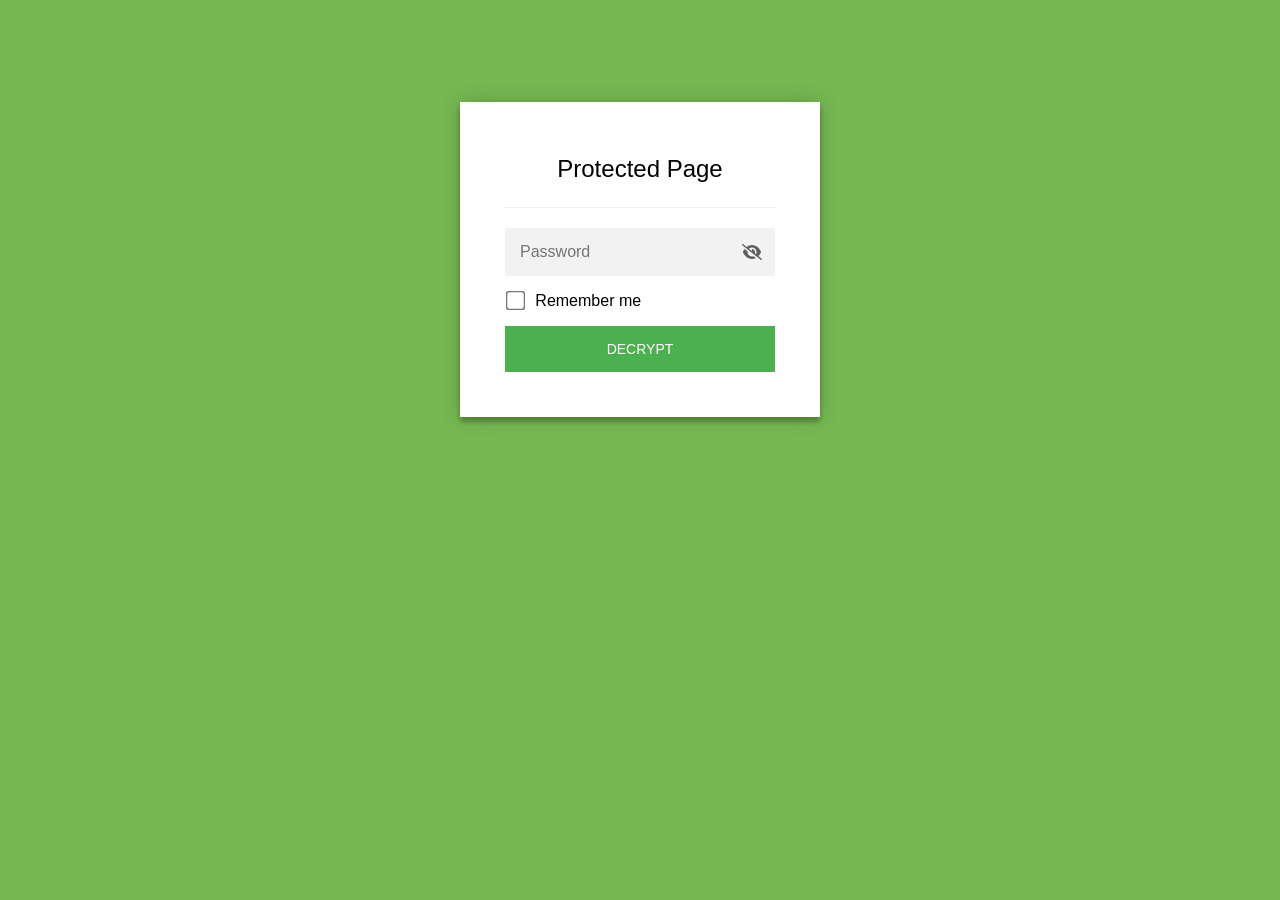
==== pricing/index.html @ df06c766 "Deploy pricing v2.6 (password protected) Adds /pricing/ — the AREWE x Passerine pricing deck v2.6, e" ====
<!DOCTYPE html>
<html class="staticrypt-html">
    <head><meta name="robots" content="noindex, nofollow">
        <meta charset="utf-8" />
        <title>AREWE × Passerine · Pricing</title>
        <meta name="viewport" content="width=device-width, initial-scale=1" />

        <!-- do not cache this page -->
        <meta http-equiv="cache-control" content="max-age=0" />
        <meta http-equiv="cache-control" content="no-cache" />
        <meta http-equiv="expires" content="0" />
        <meta http-equiv="expires" content="Tue, 01 Jan 1980 1:00:00 GMT" />
        <meta http-equiv="pragma" content="no-cache" />

        <style>
            .staticrypt-hr {
                margin-top: 20px;
                margin-bottom: 20px;
                border: 0;
                border-top: 1px solid #eee;
            }

            .staticrypt-page {
                width: 360px;
                padding: 8% 0 0;
                margin: auto;
                box-sizing: border-box;
            }

            .staticrypt-form {
                position: relative;
                z-index: 1;
                background: #ffffff;
                max-width: 360px;
                margin: 0 auto 100px;
                padding: 45px;
                text-align: center;
                box-shadow: 0 0 20px 0 rgba(0, 0, 0, 0.2), 0 5px 5px 0 rgba(0, 0, 0, 0.24);
            }

            .staticrypt-form input[type="password"],
            input[type="text"] {
                background: inherit;
                border: 0;
                box-sizing: border-box; /* This ensures padding is included in the total width */
                font-size: 14px;
                outline: 0;
                padding: 15px 30px 15px 15px; /* Adjust the padding to ensure there is space for the icon */
                width: 100%;
            }

            .staticrypt-password-container {
                position: relative;
                outline: 0;
                background: #f2f2f2;
                width: 100%;
                border: 0;
                margin: 0 0 15px;
                box-sizing: border-box;
            }

            .staticrypt-toggle-password-visibility {
                cursor: pointer;
                height: 20px;
                opacity: 60%;
                padding: 13px;
                position: absolute;
                right: 0;
                top: 50%;
                transform: translateY(-50%);
                width: 20px;
            }

            .staticrypt-form .staticrypt-decrypt-button {
                text-transform: uppercase;
                outline: 0;
                background: #4CAF50;
                width: 100%;
                border: 0;
                padding: 15px;
                color: #ffffff;
                font-size: 14px;
                cursor: pointer;
            }

            .staticrypt-form .staticrypt-decrypt-button:hover,
            .staticrypt-form .staticrypt-decrypt-button:active,
            .staticrypt-form .staticrypt-decrypt-button:focus {
                background: #4CAF50;
                filter: brightness(92%);
            }

            .staticrypt-html {
                height: 100%;
            }

            .staticrypt-body {
                height: 100%;
                margin: 0;
            }

            .staticrypt-content {
                height: 100%;
                margin-bottom: 1em;
                background: #76B852;
                font-family: "Arial", sans-serif;
                -webkit-font-smoothing: antialiased;
                -moz-osx-font-smoothing: grayscale;
            }

            .staticrypt-instructions {
                margin-top: -1em;
                margin-bottom: 1em;
            }

            .staticrypt-title {
                font-size: 1.5em;
            }

            label.staticrypt-remember {
                display: flex;
                align-items: center;
                margin-bottom: 1em;
            }

            .staticrypt-remember input[type="checkbox"] {
                transform: scale(1.5);
                margin-right: 1em;
            }

            .hidden {
                display: none !important;
            }

            .staticrypt-spinner-container {
                height: 100%;
                display: flex;
                align-items: center;
                justify-content: center;
            }

            .staticrypt-spinner {
                display: inline-block;
                width: 2rem;
                height: 2rem;
                vertical-align: text-bottom;
                border: 0.25em solid gray;
                border-right-color: transparent;
                border-radius: 50%;
                -webkit-animation: spinner-border 0.75s linear infinite;
                animation: spinner-border 0.75s linear infinite;
                animation-duration: 0.75s;
                animation-timing-function: linear;
                animation-delay: 0s;
                animation-iteration-count: infinite;
                animation-direction: normal;
                animation-fill-mode: none;
                animation-play-state: running;
                animation-name: spinner-border;
            }

            @keyframes spinner-border {
                100% {
                    transform: rotate(360deg);
                }
            }

            @media screen and (-webkit-min-device-pixel-ratio: 0) {
                .staticrypt-form input[type="password"],
                input[type="text"] {
                    font-size: 16px;
                }
            }
        </style>
    </head>

    <body class="staticrypt-body">
        <div id="staticrypt_loading" class="staticrypt-spinner-container">
            <div class="staticrypt-spinner"></div>
        </div>

        <div id="staticrypt_content" class="staticrypt-content hidden">
            <div class="staticrypt-page">
                <div class="staticrypt-form">
                    <div class="staticrypt-instructions">
                        <p class="staticrypt-title">Protected Page</p>
                        <p></p>
                    </div>

                    <hr class="staticrypt-hr" />

                    <form id="staticrypt-form" action="#" method="post">
                        <div class="staticrypt-password-container">
                            <input
                                id="staticrypt-password"
                                type="password"
                                name="password"
                                placeholder="Password"
                                autofocus
                            />

                            <img
                                class="staticrypt-toggle-password-visibility"
                                alt="Show password"
                                title="Show password"
                                src="[data-uri]"
                            />
                        </div>

                        <label id="staticrypt-remember-label" class="staticrypt-remember hidden">
                            <input id="staticrypt-remember" type="checkbox" name="remember" />
                            Remember me
                        </label>

                        <input type="submit" class="staticrypt-decrypt-button" value="DECRYPT" />
                    </form>
                </div>
            </div>
        </div>

        <script>
            // these variables will be filled when generating the file - the template format is 'variable_name'
            const staticryptInitiator = ((function(){
  const exports = {};
  const cryptoEngine = ((function(){
  const exports = {};
  const { subtle } = crypto;

const IV_BITS = 16 * 8;
const HEX_BITS = 4;
const ENCRYPTION_ALGO = "AES-CBC";

/**
 * Translates between utf8 encoded hexadecimal strings
 * and Uint8Array bytes.
 */
const HexEncoder = {
    /**
     * hex string -> bytes
     * @param {string} hexString
     * @returns {Uint8Array}
     */
    parse: function (hexString) {
        if (hexString.length % 2 !== 0) throw "Invalid hexString";
        const arrayBuffer = new Uint8Array(hexString.length / 2);

        for (let i = 0; i < hexString.length; i += 2) {
            const byteValue = parseInt(hexString.substring(i, i + 2), 16);
            if (isNaN(byteValue)) {
                throw "Invalid hexString";
            }
            arrayBuffer[i / 2] = byteValue;
        }
        return arrayBuffer;
    },

    /**
     * bytes -> hex string
     * @param {Uint8Array} bytes
     * @returns {string}
     */
    stringify: function (bytes) {
        const hexBytes = [];

        for (let i = 0; i < bytes.length; ++i) {
            let byteString = bytes[i].toString(16);
            if (byteString.length < 2) {
                byteString = "0" + byteString;
            }
            hexBytes.push(byteString);
        }
        return hexBytes.join("");
    },
};

/**
 * Translates between utf8 strings and Uint8Array bytes.
 */
const UTF8Encoder = {
    parse: function (str) {
        return new TextEncoder().encode(str);
    },

    stringify: function (bytes) {
        return new TextDecoder().decode(bytes);
    },
};

/**
 * Salt and encrypt a msg with a password.
 */
async function encrypt(msg, hashedPassword) {
    // Must be 16 bytes, unpredictable, and preferably cryptographically random. However, it need not be secret.
    // https://developer.mozilla.org/en-US/docs/Web/API/SubtleCrypto/encrypt#parameters
    const iv = crypto.getRandomValues(new Uint8Array(IV_BITS / 8));

    const key = await subtle.importKey("raw", HexEncoder.parse(hashedPassword), ENCRYPTION_ALGO, false, ["encrypt"]);

    const encrypted = await subtle.encrypt(
        {
            name: ENCRYPTION_ALGO,
            iv: iv,
        },
        key,
        UTF8Encoder.parse(msg)
    );

    // iv will be 32 hex characters, we prepend it to the ciphertext for use in decryption
    return HexEncoder.stringify(iv) + HexEncoder.stringify(new Uint8Array(encrypted));
}
exports.encrypt = encrypt;

/**
 * Decrypt a salted msg using a password.
 *
 * @param {string} encryptedMsg
 * @param {string} hashedPassword
 * @returns {Promise<string>}
 */
async function decrypt(encryptedMsg, hashedPassword) {
    const ivLength = IV_BITS / HEX_BITS;
    const iv = HexEncoder.parse(encryptedMsg.substring(0, ivLength));
    const encrypted = encryptedMsg.substring(ivLength);

    const key = await subtle.importKey("raw", HexEncoder.parse(hashedPassword), ENCRYPTION_ALGO, false, ["decrypt"]);

    const outBuffer = await subtle.decrypt(
        {
            name: ENCRYPTION_ALGO,
            iv: iv,
        },
        key,
        HexEncoder.parse(encrypted)
    );

    return UTF8Encoder.stringify(new Uint8Array(outBuffer));
}
exports.decrypt = decrypt;

/**
 * Salt and hash the password so it can be stored in localStorage without opening a password reuse vulnerability.
 *
 * @param {string} password
 * @param {string} salt
 * @returns {Promise<string>}
 */
async function hashPassword(password, salt) {
    // we hash the password in multiple steps, each adding more iterations. This is because we used to allow less
    // iterations, so for backward compatibility reasons, we need to support going from that to more iterations.
    let hashedPassword = await hashLegacyRound(password, salt);

    hashedPassword = await hashSecondRound(hashedPassword, salt);

    return hashThirdRound(hashedPassword, salt);
}
exports.hashPassword = hashPassword;

/**
 * This hashes the password with 1k iterations. This is a low number, we need this function to support backwards
 * compatibility.
 *
 * @param {string} password
 * @param {string} salt
 * @returns {Promise<string>}
 */
function hashLegacyRound(password, salt) {
    return pbkdf2(password, salt, 1000, "SHA-1");
}
exports.hashLegacyRound = hashLegacyRound;

/**
 * Add a second round of iterations. This is because we used to use 1k, so for backwards compatibility with
 * remember-me/autodecrypt links, we need to support going from that to more iterations.
 *
 * @param hashedPassword
 * @param salt
 * @returns {Promise<string>}
 */
function hashSecondRound(hashedPassword, salt) {
    return pbkdf2(hashedPassword, salt, 14000, "SHA-256");
}
exports.hashSecondRound = hashSecondRound;

/**
 * Add a third round of iterations to bring total number to 600k. This is because we used to use 1k, then 15k, so for
 * backwards compatibility with remember-me/autodecrypt links, we need to support going from that to more iterations.
 *
 * @param hashedPassword
 * @param salt
 * @returns {Promise<string>}
 */
function hashThirdRound(hashedPassword, salt) {
    return pbkdf2(hashedPassword, salt, 585000, "SHA-256");
}
exports.hashThirdRound = hashThirdRound;

/**
 * Salt and hash the password so it can be stored in localStorage without opening a password reuse vulnerability.
 *
 * @param {string} password
 * @param {string} salt
 * @param {int} iterations
 * @param {string} hashAlgorithm
 * @returns {Promise<string>}
 */
async function pbkdf2(password, salt, iterations, hashAlgorithm) {
    const key = await subtle.importKey("raw", UTF8Encoder.parse(password), "PBKDF2", false, ["deriveBits"]);

    const keyBytes = await subtle.deriveBits(
        {
            name: "PBKDF2",
            hash: hashAlgorithm,
            iterations,
            salt: UTF8Encoder.parse(salt),
        },
        key,
        256
    );

    return HexEncoder.stringify(new Uint8Array(keyBytes));
}

function generateRandomSalt() {
    const bytes = crypto.getRandomValues(new Uint8Array(128 / 8));

    return HexEncoder.stringify(new Uint8Array(bytes));
}
exports.generateRandomSalt = generateRandomSalt;

async function signMessage(hashedPassword, message) {
    const key = await subtle.importKey(
        "raw",
        HexEncoder.parse(hashedPassword),
        {
            name: "HMAC",
            hash: "SHA-256",
        },
        false,
        ["sign"]
    );
    const signature = await subtle.sign("HMAC", key, UTF8Encoder.parse(message));

    return HexEncoder.stringify(new Uint8Array(signature));
}
exports.signMessage = signMessage;

function getRandomAlphanum() {
    const possibleCharacters = "abcdefghijklmnopqrstuvwxyzABCDEFGHIJKLMNOPQRSTUVWXYZ0123456789";

    let byteArray;
    let parsedInt;

    // Keep generating new random bytes until we get a value that falls
    // within a range that can be evenly divided by possibleCharacters.length
    do {
        byteArray = crypto.getRandomValues(new Uint8Array(1));
        // extract the lowest byte to get an int from 0 to 255 (probably unnecessary, since we're only generating 1 byte)
        parsedInt = byteArray[0] & 0xff;
    } while (parsedInt >= 256 - (256 % possibleCharacters.length));

    // Take the modulo of the parsed integer to get a random number between 0 and totalLength - 1
    const randomIndex = parsedInt % possibleCharacters.length;

    return possibleCharacters[randomIndex];
}

/**
 * Generate a random string of a given length.
 *
 * @param {int} length
 * @returns {string}
 */
function generateRandomString(length) {
    let randomString = "";

    for (let i = 0; i < length; i++) {
        randomString += getRandomAlphanum();
    }

    return randomString;
}
exports.generateRandomString = generateRandomString;

  return exports;
})());
const codec = ((function(){
  const exports = {};
  /**
 * Initialize the codec with the provided cryptoEngine - this return functions to encode and decode messages.
 *
 * @param cryptoEngine - the engine to use for encryption / decryption
 */
function init(cryptoEngine) {
    const exports = {};

    /**
     * Top-level function for encoding a message.
     * Includes password hashing, encryption, and signing.
     *
     * @param {string} msg
     * @param {string} password
     * @param {string} salt
     *
     * @returns {string} The encoded text
     */
    async function encode(msg, password, salt) {
        const hashedPassword = await cryptoEngine.hashPassword(password, salt);

        const encrypted = await cryptoEngine.encrypt(msg, hashedPassword);

        // we use the hashed password in the HMAC because this is effectively what will be used a password (so we can store
        // it in localStorage safely, we don't use the clear text password)
        const hmac = await cryptoEngine.signMessage(hashedPassword, encrypted);

        return hmac + encrypted;
    }
    exports.encode = encode;

    /**
     * Encode using a password that has already been hashed. This is useful to encode multiple messages in a row, that way
     * we don't need to hash the password multiple times.
     *
     * @param {string} msg
     * @param {string} hashedPassword
     *
     * @returns {string} The encoded text
     */
    async function encodeWithHashedPassword(msg, hashedPassword) {
        const encrypted = await cryptoEngine.encrypt(msg, hashedPassword);

        // we use the hashed password in the HMAC because this is effectively what will be used a password (so we can store
        // it in localStorage safely, we don't use the clear text password)
        const hmac = await cryptoEngine.signMessage(hashedPassword, encrypted);

        return hmac + encrypted;
    }
    exports.encodeWithHashedPassword = encodeWithHashedPassword;

    /**
     * Top-level function for decoding a message.
     * Includes signature check and decryption.
     *
     * @param {string} signedMsg
     * @param {string} hashedPassword
     * @param {string} salt
     * @param {int} backwardCompatibleAttempt
     * @param {string} originalPassword
     *
     * @returns {Object} {success: true, decoded: string} | {success: false, message: string}
     */
    async function decode(signedMsg, hashedPassword, salt, backwardCompatibleAttempt = 0, originalPassword = "") {
        const encryptedHMAC = signedMsg.substring(0, 64);
        const encryptedMsg = signedMsg.substring(64);
        const decryptedHMAC = await cryptoEngine.signMessage(hashedPassword, encryptedMsg);

        if (decryptedHMAC !== encryptedHMAC) {
            // we have been raising the number of iterations in the hashing algorithm multiple times, so to support the old
            // remember-me/autodecrypt links we need to try bringing the old hashes up to speed.
            originalPassword = originalPassword || hashedPassword;
            if (backwardCompatibleAttempt === 0) {
                const updatedHashedPassword = await cryptoEngine.hashThirdRound(originalPassword, salt);

                return decode(signedMsg, updatedHashedPassword, salt, backwardCompatibleAttempt + 1, originalPassword);
            }
            if (backwardCompatibleAttempt === 1) {
                let updatedHashedPassword = await cryptoEngine.hashSecondRound(originalPassword, salt);
                updatedHashedPassword = await cryptoEngine.hashThirdRound(updatedHashedPassword, salt);

                return decode(signedMsg, updatedHashedPassword, salt, backwardCompatibleAttempt + 1, originalPassword);
            }

            return { success: false, message: "Signature mismatch" };
        }

        return {
            success: true,
            decoded: await cryptoEngine.decrypt(encryptedMsg, hashedPassword),
        };
    }
    exports.decode = decode;

    return exports;
}
exports.init = init;

  return exports;
})());
const decode = codec.init(cryptoEngine).decode;

/**
 * Initialize the staticrypt module, that exposes functions callbable by the password_template.
 *
 * @param {{
 *  staticryptEncryptedMsgUniqueVariableName: string,
 *  isRememberEnabled: boolean,
 *  rememberDurationInDays: number,
 *  staticryptSaltUniqueVariableName: string,
 * }} staticryptConfig - object of data that is stored on the password_template at encryption time.
 *
 * @param {{
 *  rememberExpirationKey: string,
 *  rememberPassphraseKey: string,
 *  replaceHtmlCallback: function,
 *  clearLocalStorageCallback: function,
 * }} templateConfig - object of data that can be configured by a custom password_template.
 */
function init(staticryptConfig, templateConfig) {
    const exports = {};

    /**
     * Decrypt our encrypted page, replace the whole HTML.
     *
     * @param {string} hashedPassword
     * @returns {Promise<boolean>}
     */
    async function decryptAndReplaceHtml(hashedPassword) {
        const { staticryptEncryptedMsgUniqueVariableName, staticryptSaltUniqueVariableName } = staticryptConfig;
        const { replaceHtmlCallback } = templateConfig;

        const result = await decode(
            staticryptEncryptedMsgUniqueVariableName,
            hashedPassword,
            staticryptSaltUniqueVariableName
        );
        if (!result.success) {
            return false;
        }
        const plainHTML = result.decoded;

        // if the user configured a callback call it, otherwise just replace the whole HTML
        if (typeof replaceHtmlCallback === "function") {
            replaceHtmlCallback(plainHTML);
        } else {
            document.write(plainHTML);
            document.close();
        }

        return true;
    }

    /**
     * Attempt to decrypt the page and replace the whole HTML.
     *
     * @param {string} password
     * @param {boolean} isRememberChecked
     *
     * @returns {Promise<{isSuccessful: boolean, hashedPassword?: string}>} - we return an object, so that if we want to
     *   expose more information in the future we can do it without breaking the password_template
     */
    async function handleDecryptionOfPage(password, isRememberChecked) {
        const { staticryptSaltUniqueVariableName } = staticryptConfig;

        // decrypt and replace the whole page
        const hashedPassword = await cryptoEngine.hashPassword(password, staticryptSaltUniqueVariableName);
        return handleDecryptionOfPageFromHash(hashedPassword, isRememberChecked);
    }
    exports.handleDecryptionOfPage = handleDecryptionOfPage;

    async function handleDecryptionOfPageFromHash(hashedPassword, isRememberChecked) {
        const { isRememberEnabled, rememberDurationInDays } = staticryptConfig;
        const { rememberExpirationKey, rememberPassphraseKey } = templateConfig;

        const isDecryptionSuccessful = await decryptAndReplaceHtml(hashedPassword);

        if (!isDecryptionSuccessful) {
            return {
                isSuccessful: false,
                hashedPassword,
            };
        }

        // remember the hashedPassword and set its expiration if necessary
        if (isRememberEnabled && isRememberChecked) {
            window.localStorage.setItem(rememberPassphraseKey, hashedPassword);

            // set the expiration if the duration isn't 0 (meaning no expiration)
            if (rememberDurationInDays > 0) {
                window.localStorage.setItem(
                    rememberExpirationKey,
                    (new Date().getTime() + rememberDurationInDays * 24 * 60 * 60 * 1000).toString()
                );
            }
        }

        return {
            isSuccessful: true,
            hashedPassword,
        };
    }
    exports.handleDecryptionOfPageFromHash = handleDecryptionOfPageFromHash;

    /**
     * Clear localstorage from staticrypt related values
     */
    function clearLocalStorage() {
        const { clearLocalStorageCallback, rememberExpirationKey, rememberPassphraseKey } = templateConfig;

        if (typeof clearLocalStorageCallback === "function") {
            clearLocalStorageCallback();
        } else {
            localStorage.removeItem(rememberPassphraseKey);
            localStorage.removeItem(rememberExpirationKey);
        }
    }

    async function handleDecryptOnLoad() {
        let isSuccessful = await decryptOnLoadFromUrl();

        if (!isSuccessful) {
            isSuccessful = await decryptOnLoadFromRememberMe();
        }

        return { isSuccessful };
    }
    exports.handleDecryptOnLoad = handleDecryptOnLoad;

    /**
     * Clear storage if we are logging out
     *
     * @returns {boolean} - whether we logged out
     */
    function logoutIfNeeded() {
        const logoutKey = "staticrypt_logout";

        // handle logout through query param
        const queryParams = new URLSearchParams(window.location.search);
        if (queryParams.has(logoutKey)) {
            clearLocalStorage();
            return true;
        }

        // handle logout through URL fragment
        const hash = window.location.hash.substring(1);
        if (hash.includes(logoutKey)) {
            clearLocalStorage();
            return true;
        }

        return false;
    }

    /**
     * To be called on load: check if we want to try to decrypt and replace the HTML with the decrypted content, and
     * try to do it if needed.
     *
     * @returns {Promise<boolean>} true if we derypted and replaced the whole page, false otherwise
     */
    async function decryptOnLoadFromRememberMe() {
        const { rememberDurationInDays } = staticryptConfig;
        const { rememberExpirationKey, rememberPassphraseKey } = templateConfig;

        // if we are login out, terminate
        if (logoutIfNeeded()) {
            return false;
        }

        // if there is expiration configured, check if we're not beyond the expiration
        if (rememberDurationInDays && rememberDurationInDays > 0) {
            const expiration = localStorage.getItem(rememberExpirationKey),
                isExpired = expiration && new Date().getTime() > parseInt(expiration);

            if (isExpired) {
                clearLocalStorage();
                return false;
            }
        }

        const hashedPassword = localStorage.getItem(rememberPassphraseKey);

        if (hashedPassword) {
            // try to decrypt
            const isDecryptionSuccessful = await decryptAndReplaceHtml(hashedPassword);

            // if the decryption is unsuccessful the password might be wrong - silently clear the saved data and let
            // the user fill the password form again
            if (!isDecryptionSuccessful) {
                clearLocalStorage();
                return false;
            }

            return true;
        }

        return false;
    }

    async function decryptOnLoadFromUrl() {
        const passwordKey = "staticrypt_pwd";
        const rememberMeKey = "remember_me";

        // try to get the password from the query param (for backward compatibility - we now want to avoid this method,
        // since it sends the hashed password to the server which isn't needed)
        const queryParams = new URLSearchParams(window.location.search);
        const hashedPasswordQuery = queryParams.get(passwordKey);
        const rememberMeQuery = queryParams.get(rememberMeKey);

        const urlFragment = window.location.hash.substring(1);
        // get the password from the url fragment
        const hashedPasswordRegexMatch = urlFragment.match(new RegExp(passwordKey + "=([^&]*)"));
        const hashedPasswordFragment = hashedPasswordRegexMatch ? hashedPasswordRegexMatch[1] : null;
        const rememberMeFragment = urlFragment.includes(rememberMeKey);

        const hashedPassword = hashedPasswordFragment || hashedPasswordQuery;
        const rememberMe = rememberMeFragment || rememberMeQuery;

        if (hashedPassword) {
            return handleDecryptionOfPageFromHash(hashedPassword, rememberMe);
        }

        return false;
    }

    return exports;
}
exports.init = init;

  return exports;
})());
            const templateError = "Bad password!",
                templateToggleAltShow = "Show password",
                templateToggleAltHide = "Hide password",
                isRememberEnabled = true,
                staticryptConfig = {"staticryptEncryptedMsgUniqueVariableName":"[base64]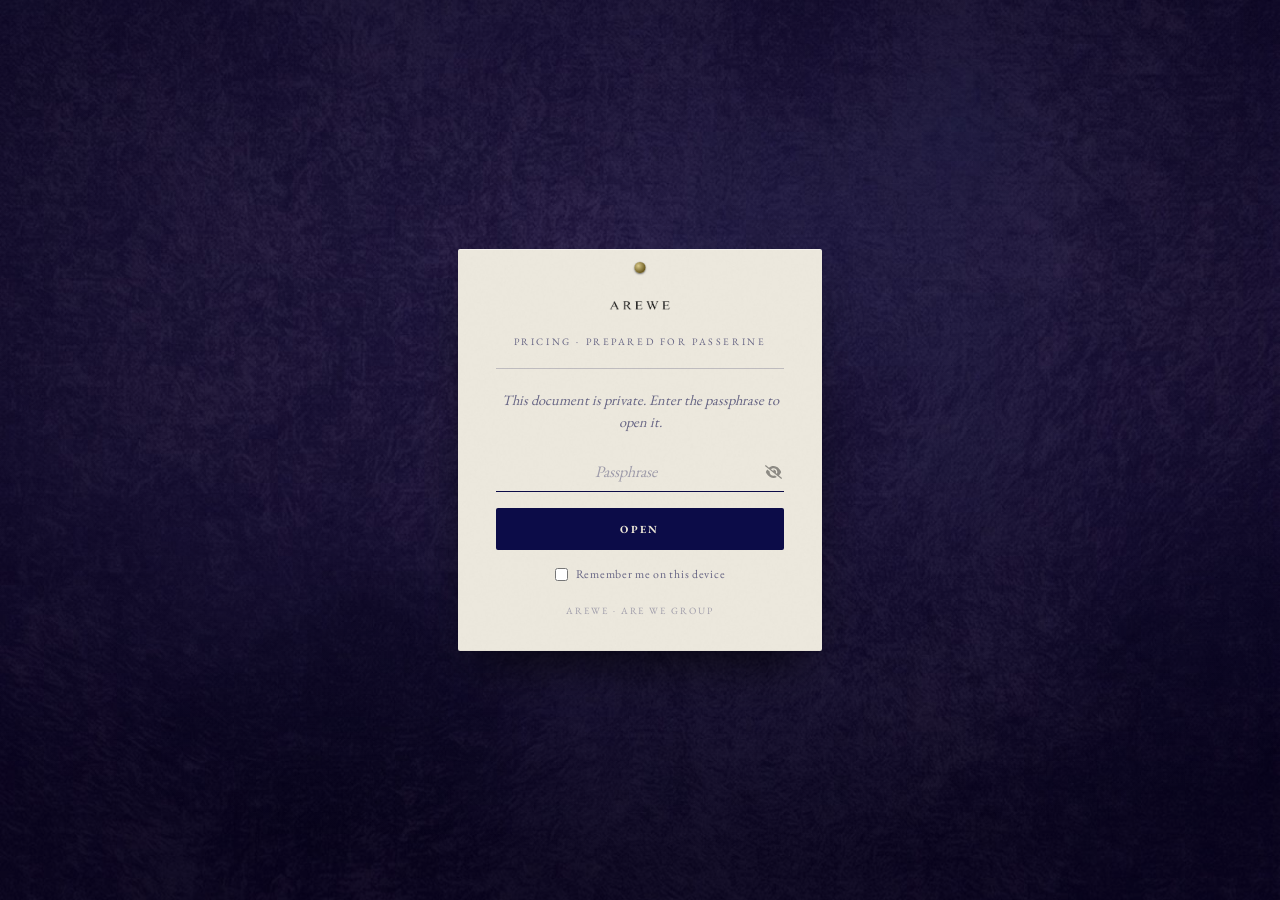
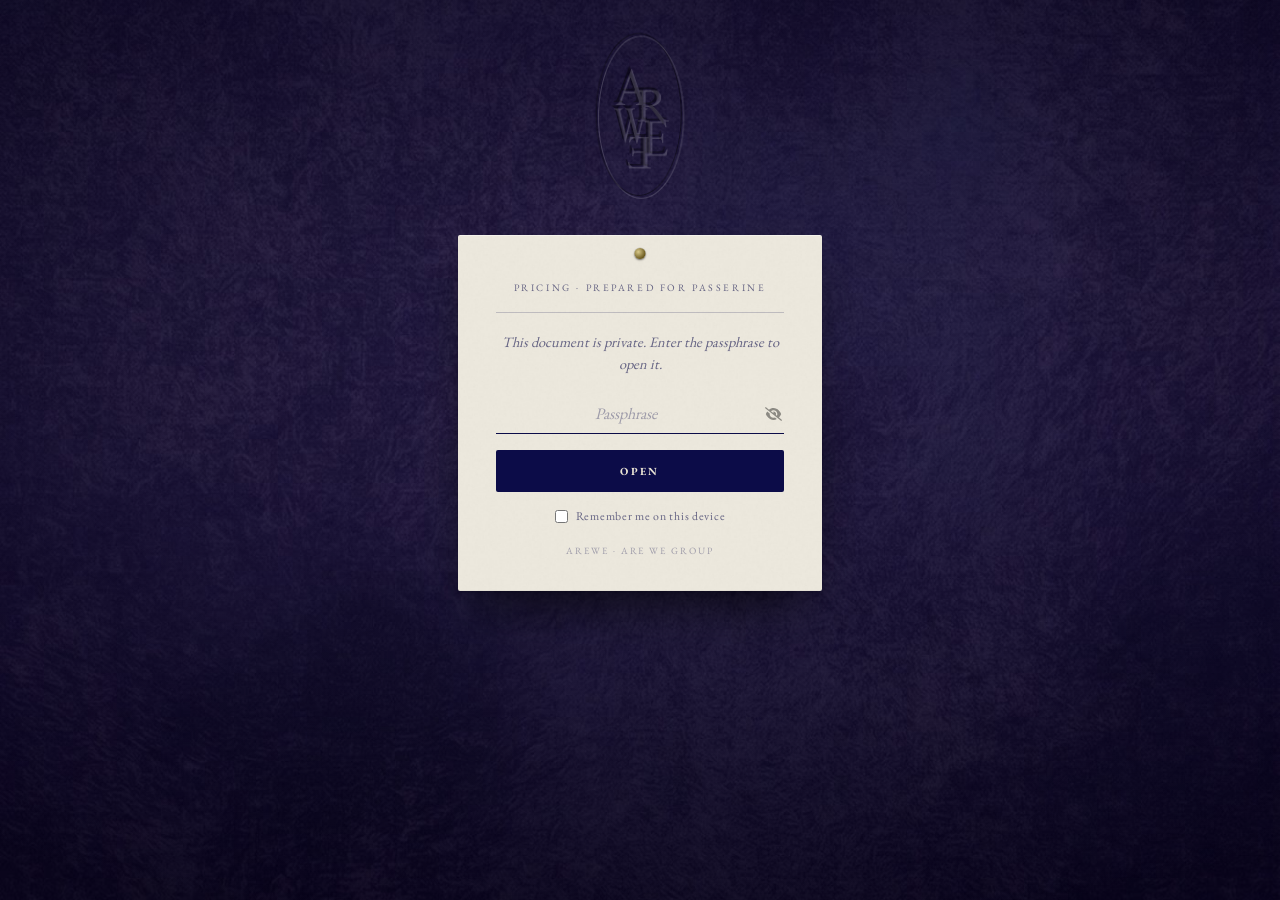
